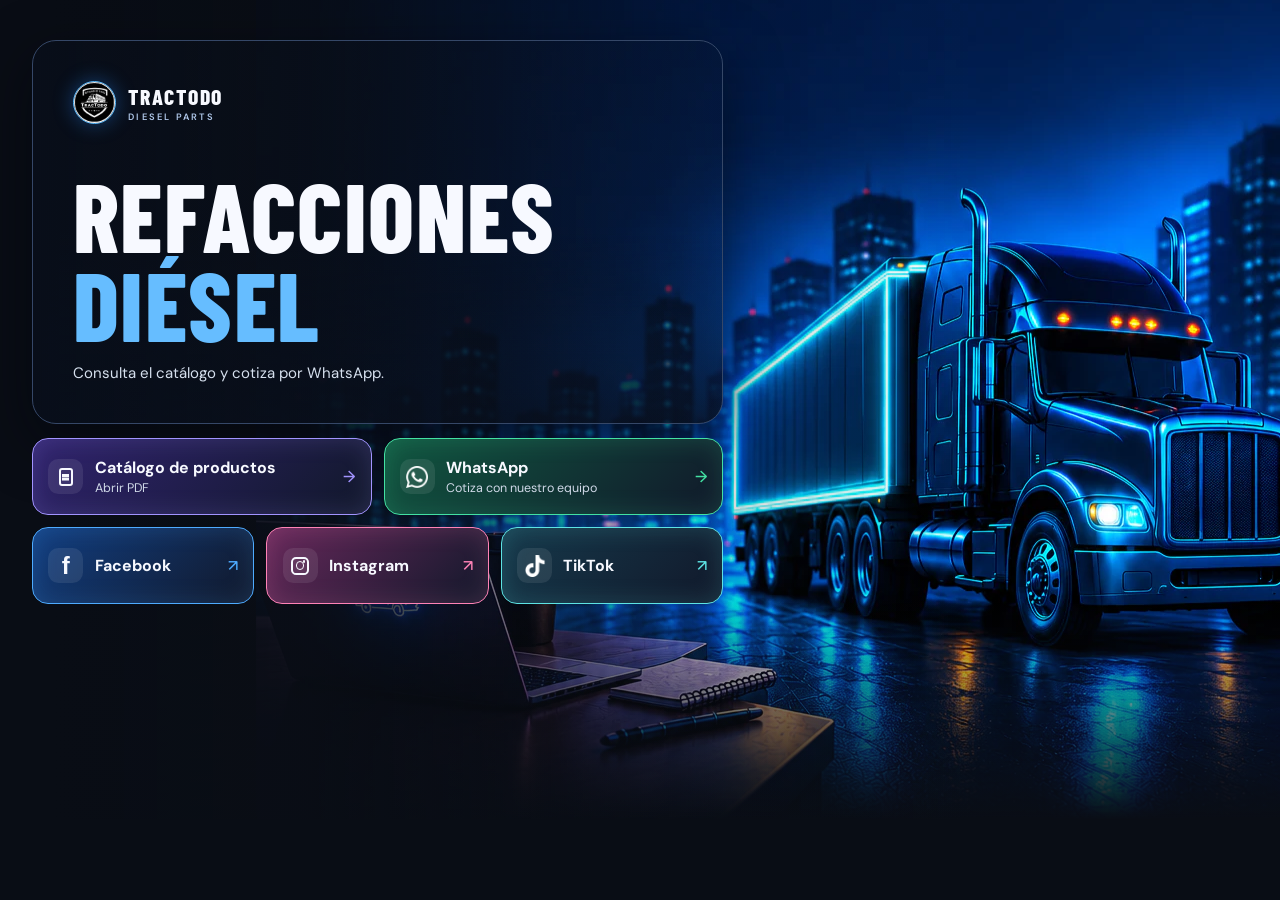
==== index.html @ 7b96fc30 "Usa la escena del cartel sin texto como fondo" ====
<!doctype html>
<html lang="es-MX">
<head>
  <meta charset="utf-8">
  <meta name="viewport" content="width=device-width, initial-scale=1">
  <meta name="theme-color" content="#0b101a">
  <meta name="description" content="Consulta el catálogo de Tractodo Diesel Parts y cotiza refacciones por WhatsApp.">
  <title>Tractodo Diesel Parts | Catálogo y contacto</title>
  <link rel="preload" href="fondo-tractodo.webp" as="image" type="image/webp">
  <link rel="stylesheet" href="styles.css">
</head>
<body class="home-page">
  <main>
    <header class="hero">
      <div class="brand"><img class="mark" src="tractodo-logo.webp" alt="" width="48" height="48"><span>TRACTODO <small>DIESEL PARTS</small></span></div>
      <div class="intro">
        <h1>Refacciones<br><em>diésel</em></h1>
        <p>Consulta el catálogo y cotiza por WhatsApp.</p>
      </div>
    </header>
    <nav class="actions" aria-label="Catálogo, contacto y redes">
      <a class="tile catalog" href="catalogo-tractodo.pdf" type="application/pdf">
        <span class="icon" aria-hidden="true"><i class="document"></i></span><span><strong>Catálogo de productos</strong><small>Abrir PDF</small></span><b aria-hidden="true">→</b>
      </a>
      <a class="tile whatsapp" href="whatsapp.html">
        <span class="icon"><img src="whatsapp.png" alt="" width="22" height="22"></span><span><strong>WhatsApp</strong><small>Cotiza con nuestro equipo</small></span><b aria-hidden="true">→</b>
      </a>
      <a class="tile facebook" href="https://www.facebook.com/profile.php?id=100070995052516" target="_blank" rel="noopener noreferrer">
        <span class="icon social-f" aria-hidden="true">f</span><span><strong>Facebook</strong></span><b aria-hidden="true">↗</b>
      </a>
      <a class="tile instagram" href="https://www.instagram.com/tractodo.diesel.parts/" target="_blank" rel="noopener noreferrer">
        <span class="icon" aria-hidden="true"><i class="camera"></i></span><span><strong>Instagram</strong></span><b aria-hidden="true">↗</b>
      </a>
      <a class="tile tiktok" href="https://www.tiktok.com/@tractodo4" target="_blank" rel="noopener noreferrer">
        <span class="icon"><img src="tiktok.png" alt="" width="22" height="22"></span><span><strong>TikTok</strong></span><b aria-hidden="true">↗</b>
      </a>
    </nav>
  </main>
</body>
</html>
---- styles.css ----
@import url('https://fonts.googleapis.com/css2?family=Barlow+Condensed:wght@600;700;800&family=DM+Sans:wght@400;500;600;700&display=swap');

:root { color-scheme: dark; font-family: 'DM Sans', system-ui, sans-serif; color: #f7f9ff; background: #090d15; }
* { box-sizing: border-box; }
html { scroll-behavior: smooth; }
body { margin: 0; background: radial-gradient(ellipse at 70% 0%, #192a4b, transparent 34rem), #090d15; min-height: 100vh; }
.home-page { position: relative; isolation: isolate; background: #090d15; }
.home-page::before {
  content: '';
  position: absolute;
  inset: 0 0 auto;
  z-index: -1;
  height: clamp(22.5rem, 82vw, 38rem);
  max-height: 100%;
  background: linear-gradient(180deg, #090d1538, transparent 24%, transparent 75%, #090d15),
    url('fondo-tractodo.webp') center bottom / 100% auto no-repeat;
}
main { width: min(100% - 2rem, 46rem); margin: auto; padding: clamp(1rem, 4vw, 2.5rem) 0 3rem; }
a { color: inherit; text-decoration: none; }
a:focus-visible { outline: 3px solid #fff; outline-offset: 4px; }
.hero {
  display: grid;
  align-content: space-between;
  min-height: 20rem;
  padding: clamp(1.4rem, 5vw, 2.5rem);
  border: 1px solid #354767;
  border-radius: 1.5rem;
  background: linear-gradient(90deg, #080e1ac7, #080e1a2e 77%),
    linear-gradient(0deg, #080e1ac7, transparent 50%);
  box-shadow: 0 18px 55px #03060c91;
}
.brand { display: flex; align-items: center; gap: .75rem; font-family: 'Barlow Condensed', Impact, sans-serif; font-weight: 800; letter-spacing: .08em; font-size: 1.35rem; }
.brand small { display: block; color: #b0c8ea; font: 600 .58rem 'DM Sans', sans-serif; letter-spacing: .24em; }
.mark { width: 2.7rem; height: 2.7rem; object-fit: cover; border: 1px solid #5bbdff; border-radius: 50%; background: #f7f9ff; box-shadow: 0 0 20px #258aff65; }
h1 { font: 800 clamp(1.75rem, 9.6vw, 6rem)/.92 'Barlow Condensed', Impact, sans-serif; text-transform: uppercase; margin: 1.8rem 0 .95rem; letter-spacing: .015em; overflow-wrap: anywhere; }
h1 em { color: #66bdff; font-style: normal; }
.intro p { color: #d6e0ee; margin: 0; font-size: .94rem; }
.actions { display: grid; grid-template-columns: minmax(0, 1fr); gap: .75rem; margin: .9rem 0 1.9rem; }
.tile { --accent: #a294ff; --fill: #30236d; display: flex; align-items: center; gap: .7rem; padding: .95rem; min-height: 4.8rem; border: 1px solid var(--accent); border-radius: 1rem; background: linear-gradient(135deg, var(--fill), #11182a); box-shadow: inset 0 0 24px color-mix(in srgb, var(--accent) 18%, transparent); transition: filter .18s, transform .18s; }
.tile:hover, .contacts a:hover { filter: brightness(1.2); transform: translateY(-2px); }
.whatsapp { --accent: #43e1a3; --fill: #115640; }
.facebook { --accent: #4eabff; --fill: #123e80; }
.instagram { --accent: #ff83b7; --fill: #66285a; }
.tiktok { --accent: #5de3e3; --fill: #16394b; }
.tile b, .contacts b { margin-left: auto; color: var(--accent, #67dda9); font-weight: 500; }
.tile strong { font-size: 1rem; }
small { display: block; font-size: .78rem; color: #d0d9e8; margin-top: .13rem; }
.icon { flex: 0 0 2.2rem; aspect-ratio: 1; display: grid; place-items: center; border-radius: .65rem; background: #ffffff16; font: 700 1.5rem system-ui; }
.icon img { display: block; width: 1.375rem; height: 1.375rem; }
.social-f { font-family: Arial, sans-serif; }
.document { width: .88rem; height: 1.1rem; border: 2px solid; border-radius: 3px; position: relative; }
.document::after { content: ''; position: absolute; inset: .28rem .11rem auto; height: .13rem; background: currentColor; box-shadow: 0 .22rem currentColor; }
.camera { width: 1.13rem; height: 1.13rem; border: 2px solid; border-radius: .32rem; display: grid; place-items: center; position: relative; }
.camera::before { content: ''; width: .39rem; height: .39rem; border: 1.5px solid; border-radius: 50%; }
.camera::after { content: ''; position: absolute; top: .12rem; right: .12rem; width: .13rem; height: .13rem; border-radius: 50%; background: currentColor; }
.contact-page { width: min(100% - 2rem, 33rem); }
.contact-heading { display: flex; align-items: center; gap: .75rem; margin: 1.5rem 0 1rem; }
.contact-heading h1 { margin: 0; font-size: clamp(2.15rem, 7vw, 3.5rem); line-height: 1; }
.contact-heading .icon { background: #18362e; }
.contacts { border: 1px solid #29374c; border-radius: 1rem; background: #101725; overflow: hidden; }
.contacts a { display: flex; align-items: center; gap: .8rem; padding: .85rem 1rem; transition: filter .18s, transform .18s; }
.contacts a + a { border-top: 1px solid #253146; }
.contacts a:focus-visible { outline-offset: -4px; }
.avatar { background: #18362e; color: #9cf2c9; flex: 0 0 2.25rem; aspect-ratio: 1; border-radius: 50%; display: grid; place-items: center; font-weight: 700; }
.pdf-page { width: min(100% - 2rem, 70rem); }
.pdf-top { display: grid; gap: .65rem; margin-bottom: 1rem; }
.pdf-top a, .back-link { display: grid; place-items: center; min-height: 44px; padding: .65rem .85rem; text-align: center; border: 1px solid #4c6286; border-radius: .65rem; background: #17233b; }
.back-link { width: max-content; }
.pdf-title { font-size: clamp(2rem, 7.5vw, 4.5rem); line-height: 1; }
@media (min-width: 32rem) {
  .pdf-top { grid-template-columns: repeat(3, minmax(0, 1fr)); }
}
@media (min-width: 38rem) {
  .actions { grid-template-columns: repeat(6, minmax(0, 1fr)); }
  .tile { grid-column: span 2; }
  .tile.catalog, .tile.whatsapp { grid-column: span 3; }
  .hero { min-height: 24rem; }
}
@media (min-width: 64rem) {
  .home-page main {
    width: min(54vw, 46rem);
    margin-left: max(2rem, calc((100vw - 88rem) / 2));
  }
  .home-page::before {
    height: clamp(43rem, 64vw, 54rem);
    background: linear-gradient(90deg, #090d15 4%, #090d15e8 24%, #090d1529 56%, transparent 76%),
      linear-gradient(0deg, #090d15, transparent 27%),
      url('fondo-tractodo.webp') right bottom / min(80vw, 82rem, 140vh) auto no-repeat;
  }
}
@media (max-width: 24rem) {
  .tile { padding: .75rem; }
}
@media (prefers-reduced-motion: reduce) { html { scroll-behavior: auto; } * { transition: none !important; } }
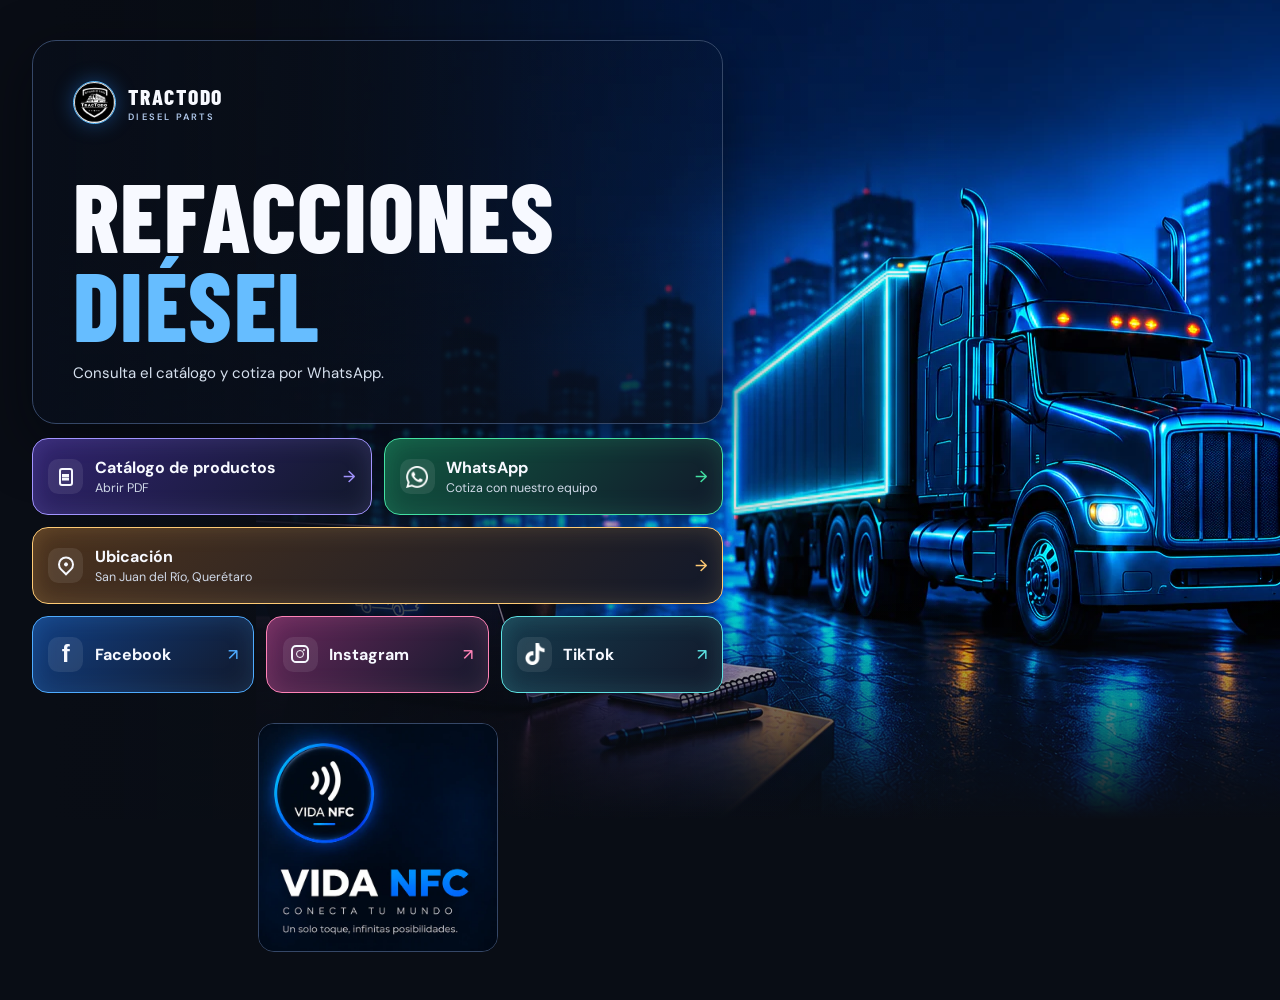
==== commit f1ebe2f1: "Añade mapa de ubicación y gráfica de Vida NFC" ====
--- a/index.html
+++ b/index.html
@@ -7,7 +7,8 @@
   <meta name="description" content="Consulta el catálogo de Tractodo Diesel Parts y cotiza refacciones por WhatsApp.">
   <title>Tractodo Diesel Parts | Catálogo y contacto</title>
   <link rel="preload" href="fondo-tractodo.webp" as="image" type="image/webp">
-  <link rel="stylesheet" href="styles.css">
+  <link rel="stylesheet" href="styles.css?v=3">
+  <script src="botones.js" defer></script>
 </head>
 <body class="home-page">
   <main>
@@ -18,12 +19,15 @@
         <p>Consulta el catálogo y cotiza por WhatsApp.</p>
       </div>
     </header>
-    <nav class="actions" aria-label="Catálogo, contacto y redes">
+    <nav class="actions" aria-label="Catálogo, contacto, ubicación y redes">
       <a class="tile catalog" href="catalogo-tractodo.pdf" type="application/pdf">
         <span class="icon" aria-hidden="true"><i class="document"></i></span><span><strong>Catálogo de productos</strong><small>Abrir PDF</small></span><b aria-hidden="true">→</b>
       </a>
       <a class="tile whatsapp" href="whatsapp.html">
         <span class="icon"><img src="whatsapp.png" alt="" width="22" height="22"></span><span><strong>WhatsApp</strong><small>Cotiza con nuestro equipo</small></span><b aria-hidden="true">→</b>
+      </a>
+      <a class="tile location" href="ubicacion.html">
+        <span class="icon" aria-hidden="true"><i class="pin"></i></span><span><strong>Ubicación</strong><small>San Juan del Río, Querétaro</small></span><b aria-hidden="true">→</b>
       </a>
       <a class="tile facebook" href="https://www.facebook.com/profile.php?id=100070995052516" target="_blank" rel="noopener noreferrer">
         <span class="icon social-f" aria-hidden="true">f</span><span><strong>Facebook</strong></span><b aria-hidden="true">↗</b>
@@ -35,6 +39,9 @@
         <span class="icon"><img src="tiktok.png" alt="" width="22" height="22"></span><span><strong>TikTok</strong></span><b aria-hidden="true">↗</b>
       </a>
     </nav>
+    <footer class="nfc-credit">
+      <img src="vida-nfc.webp" alt="Vida NFC. Conecta tu mundo. Un solo toque, infinitas posibilidades." width="600" height="573" loading="lazy">
+    </footer>
   </main>
 </body>
 </html>
--- a/styles.css
+++ b/styles.css
@@ -36,9 +36,11 @@
 h1 em { color: #66bdff; font-style: normal; }
 .intro p { color: #d6e0ee; margin: 0; font-size: .94rem; }
 .actions { display: grid; grid-template-columns: minmax(0, 1fr); gap: .75rem; margin: .9rem 0 1.9rem; }
-.tile { --accent: #a294ff; --fill: #30236d; display: flex; align-items: center; gap: .7rem; padding: .95rem; min-height: 4.8rem; border: 1px solid var(--accent); border-radius: 1rem; background: linear-gradient(135deg, var(--fill), #11182a); box-shadow: inset 0 0 24px color-mix(in srgb, var(--accent) 18%, transparent); transition: filter .18s, transform .18s; }
-.tile:hover, .contacts a:hover { filter: brightness(1.2); transform: translateY(-2px); }
+.nfc-credit { display: grid; justify-items: center; }
+.nfc-credit img { display: block; width: min(100%, 15rem); height: auto; border: 1px solid #354767; border-radius: 1rem; }
+.tile { --accent: #a294ff; --fill: #30236d; display: flex; align-items: center; gap: .7rem; padding: .95rem; min-height: 4.8rem; border: 1px solid var(--accent); border-radius: 1rem; background: linear-gradient(135deg, var(--fill), #11182a); box-shadow: inset 0 0 24px color-mix(in srgb, var(--accent) 18%, transparent); }
 .whatsapp { --accent: #43e1a3; --fill: #115640; }
+.location { --accent: #ffcb75; --fill: #4b321d; }
 .facebook { --accent: #4eabff; --fill: #123e80; }
 .instagram { --accent: #ff83b7; --fill: #66285a; }
 .tiktok { --accent: #5de3e3; --fill: #16394b; }
@@ -53,12 +55,14 @@
 .camera { width: 1.13rem; height: 1.13rem; border: 2px solid; border-radius: .32rem; display: grid; place-items: center; position: relative; }
 .camera::before { content: ''; width: .39rem; height: .39rem; border: 1.5px solid; border-radius: 50%; }
 .camera::after { content: ''; position: absolute; top: .12rem; right: .12rem; width: .13rem; height: .13rem; border-radius: 50%; background: currentColor; }
+.pin { width: 1rem; aspect-ratio: 1; display: grid; place-items: center; border: 2px solid; border-radius: 50% 50% 50% 0; transform: translateY(-.1rem) rotate(-45deg); }
+.pin::after { content: ''; width: .25rem; aspect-ratio: 1; border-radius: 50%; background: currentColor; }
 .contact-page { width: min(100% - 2rem, 33rem); }
 .contact-heading { display: flex; align-items: center; gap: .75rem; margin: 1.5rem 0 1rem; }
 .contact-heading h1 { margin: 0; font-size: clamp(2.15rem, 7vw, 3.5rem); line-height: 1; }
 .contact-heading .icon { background: #18362e; }
 .contacts { border: 1px solid #29374c; border-radius: 1rem; background: #101725; overflow: hidden; }
-.contacts a { display: flex; align-items: center; gap: .8rem; padding: .85rem 1rem; transition: filter .18s, transform .18s; }
+.contacts a { display: flex; align-items: center; gap: .8rem; padding: .85rem 1rem; background: #101725; }
 .contacts a + a { border-top: 1px solid #253146; }
 .contacts a:focus-visible { outline-offset: -4px; }
 .avatar { background: #18362e; color: #9cf2c9; flex: 0 0 2.25rem; aspect-ratio: 1; border-radius: 50%; display: grid; place-items: center; font-weight: 700; }
@@ -66,7 +70,10 @@
 .pdf-top { display: grid; gap: .65rem; margin-bottom: 1rem; }
 .pdf-top a, .back-link { display: grid; place-items: center; min-height: 44px; padding: .65rem .85rem; text-align: center; border: 1px solid #4c6286; border-radius: .65rem; background: #17233b; }
 .back-link { width: max-content; }
-.pdf-title { font-size: clamp(2rem, 7.5vw, 4.5rem); line-height: 1; }
+.pdf-title, .location-title { font-size: clamp(2rem, 7.5vw, 4.5rem); line-height: 1; }
+.location-address { margin: 0 0 1rem; color: #d6e0ee; font-style: normal; line-height: 1.5; }
+.map-directions { margin-bottom: 1rem; }
+.location-map { display: block; width: 100%; height: clamp(20rem, 58vh, 32rem); border: 1px solid #354767; border-radius: 1rem; background: #17233b; }
 @media (min-width: 32rem) {
   .pdf-top { grid-template-columns: repeat(3, minmax(0, 1fr)); }
 }
@@ -74,6 +81,7 @@
   .actions { grid-template-columns: repeat(6, minmax(0, 1fr)); }
   .tile { grid-column: span 2; }
   .tile.catalog, .tile.whatsapp { grid-column: span 3; }
+  .actions .location { grid-column: 1 / -1; }
   .hero { min-height: 24rem; }
 }
 @media (min-width: 64rem) {
@@ -91,4 +99,41 @@
 @media (max-width: 24rem) {
   .tile { padding: .75rem; }
 }
-@media (prefers-reduced-motion: reduce) { html { scroll-behavior: auto; } * { transition: none !important; } }
+
+:is(.tile, .contacts a, .pdf-top a, .back-link):focus-visible {
+  filter: brightness(1.14);
+}
+@media (hover: hover) and (pointer: fine) {
+  :is(.tile, .contacts a, .pdf-top a, .back-link):hover {
+    filter: brightness(1.16);
+  }
+  .tile:hover {
+    box-shadow: inset 0 0 24px color-mix(in srgb, var(--accent) 27%, transparent),
+      0 .4rem 1rem color-mix(in srgb, var(--accent) 24%, transparent);
+  }
+  .tile:hover .icon, .contacts a:hover .avatar { --button-detail-transform: translateY(-2px); }
+  :is(.tile, .contacts a):hover b { --button-detail-transform: translateX(3px); }
+}
+:is(.tile, .contacts a, .pdf-top a, .back-link):is(:active, .is-pressed) {
+  filter: brightness(1.23);
+  box-shadow: inset 0 0 0 2px #ffffff6b;
+}
+:is(.tile, .contacts a):is(:active, .is-pressed) :is(.icon, .avatar, b) {
+  --button-detail-transform: scale(.9);
+}
+@media (prefers-reduced-motion: no-preference) {
+  :is(.tile, .contacts a, .pdf-top a, .back-link) {
+    transition: filter .18s ease-out, box-shadow .2s ease-out;
+  }
+  :is(.tile, .contacts a, .pdf-top a, .back-link):is(:active, .is-pressed),
+  :is(.tile, .contacts a):is(:active, .is-pressed) :is(.icon, .avatar, b) {
+    transition-duration: 90ms;
+  }
+  :is(.tile, .contacts a) :is(.icon, .avatar, b) {
+    transform: var(--button-detail-transform, none);
+    transition: transform .2s ease-out;
+  }
+}
+@media (prefers-reduced-motion: reduce) {
+  html { scroll-behavior: auto; }
+}
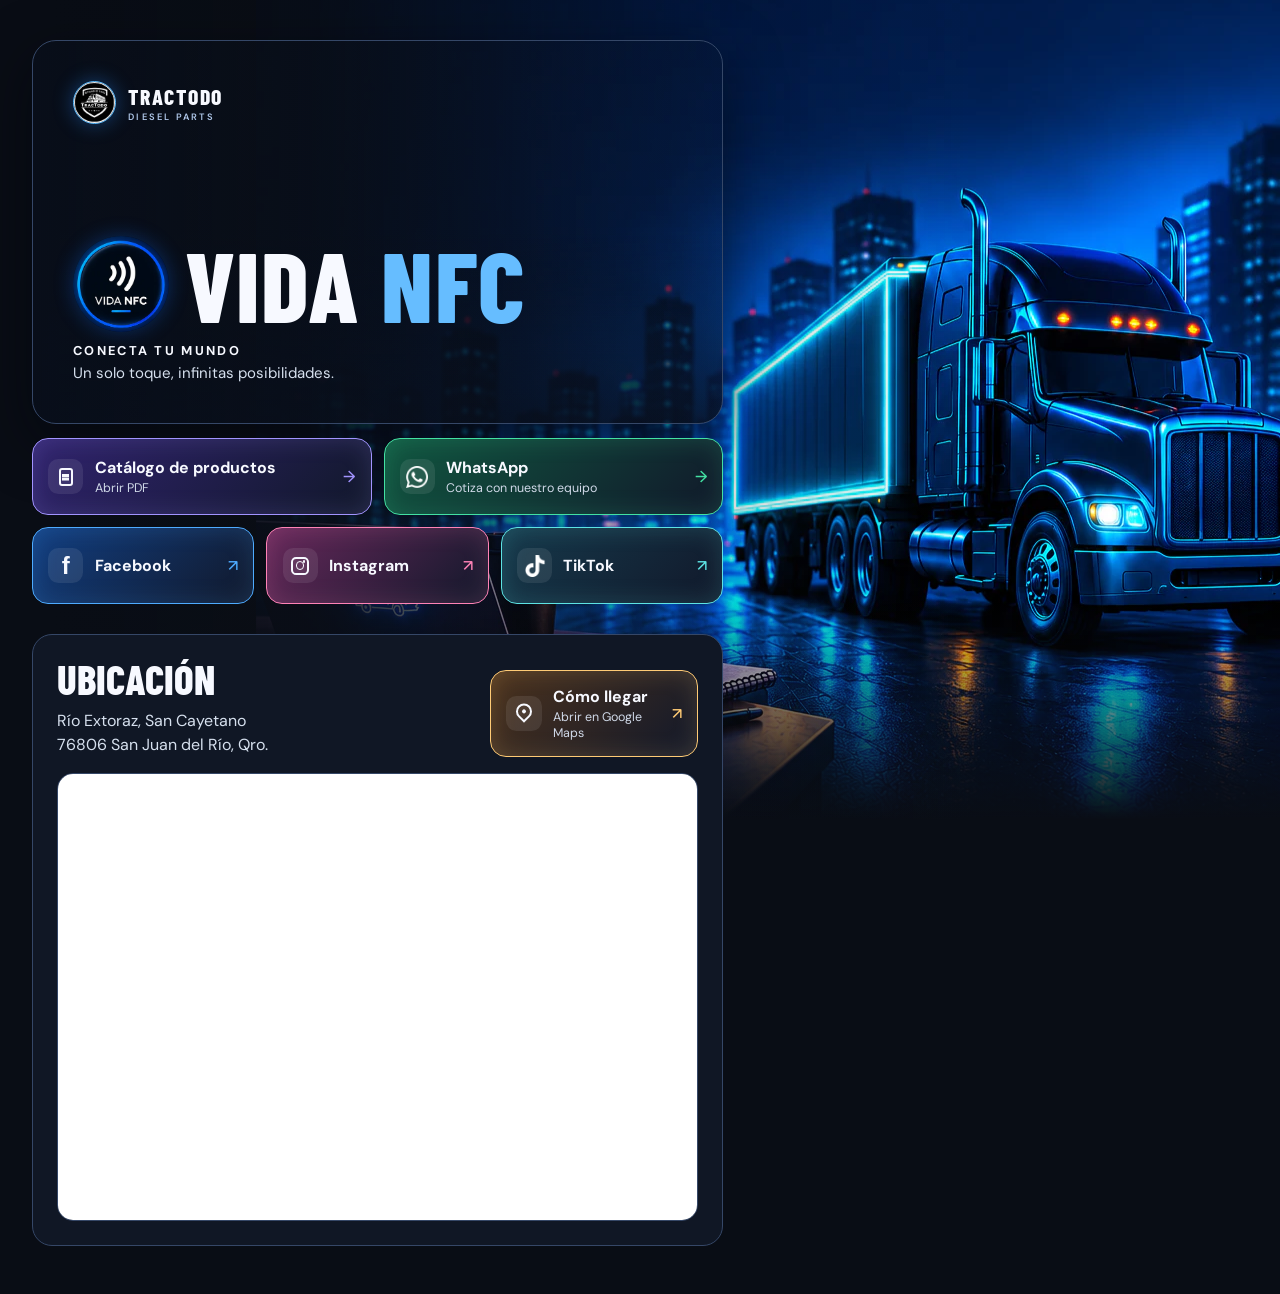
==== commit fa3858ab: "Destaca Vida NFC y mueve el mapa a la portada" ====
--- a/index.html
+++ b/index.html
@@ -4,10 +4,10 @@
   <meta charset="utf-8">
   <meta name="viewport" content="width=device-width, initial-scale=1">
   <meta name="theme-color" content="#0b101a">
-  <meta name="description" content="Consulta el catálogo de Tractodo Diesel Parts y cotiza refacciones por WhatsApp.">
-  <title>Tractodo Diesel Parts | Catálogo y contacto</title>
+  <meta name="description" content="Vida NFC reúne el catálogo, los contactos y la ubicación de Tractodo Diesel Parts.">
+  <title>Vida NFC | Tractodo Diesel Parts</title>
   <link rel="preload" href="fondo-tractodo.webp" as="image" type="image/webp">
-  <link rel="stylesheet" href="styles.css?v=3">
+  <link rel="stylesheet" href="styles.css?v=4">
   <script src="botones.js" defer></script>
 </head>
 <body class="home-page">
@@ -15,19 +15,20 @@
     <header class="hero">
       <div class="brand"><img class="mark" src="tractodo-logo.webp" alt="" width="48" height="48"><span>TRACTODO <small>DIESEL PARTS</small></span></div>
       <div class="intro">
-        <h1>Refacciones<br><em>diésel</em></h1>
-        <p>Consulta el catálogo y cotiza por WhatsApp.</p>
+        <div class="project-lockup">
+          <span class="project-emblem"><img src="vida-nfc.webp" alt="" width="600" height="573"></span>
+          <h1>Vida <em>NFC</em></h1>
+        </div>
+        <p class="project-tagline">Conecta tu mundo</p>
+        <p>Un solo toque, infinitas posibilidades.</p>
       </div>
     </header>
-    <nav class="actions" aria-label="Catálogo, contacto, ubicación y redes">
+    <nav class="actions" aria-label="Catálogo, contacto y redes">
       <a class="tile catalog" href="catalogo-tractodo.pdf" type="application/pdf">
         <span class="icon" aria-hidden="true"><i class="document"></i></span><span><strong>Catálogo de productos</strong><small>Abrir PDF</small></span><b aria-hidden="true">→</b>
       </a>
       <a class="tile whatsapp" href="whatsapp.html">
         <span class="icon"><img src="whatsapp.png" alt="" width="22" height="22"></span><span><strong>WhatsApp</strong><small>Cotiza con nuestro equipo</small></span><b aria-hidden="true">→</b>
-      </a>
-      <a class="tile location" href="ubicacion.html">
-        <span class="icon" aria-hidden="true"><i class="pin"></i></span><span><strong>Ubicación</strong><small>San Juan del Río, Querétaro</small></span><b aria-hidden="true">→</b>
       </a>
       <a class="tile facebook" href="https://www.facebook.com/profile.php?id=100070995052516" target="_blank" rel="noopener noreferrer">
         <span class="icon social-f" aria-hidden="true">f</span><span><strong>Facebook</strong></span><b aria-hidden="true">↗</b>
@@ -39,9 +40,21 @@
         <span class="icon"><img src="tiktok.png" alt="" width="22" height="22"></span><span><strong>TikTok</strong></span><b aria-hidden="true">↗</b>
       </a>
     </nav>
-    <footer class="nfc-credit">
-      <img src="vida-nfc.webp" alt="Vida NFC. Conecta tu mundo. Un solo toque, infinitas posibilidades." width="600" height="573" loading="lazy">
-    </footer>
+    <section id="ubicacion" class="location-section" aria-labelledby="location-title">
+      <header class="location-details">
+        <div>
+          <h2 class="location-title" id="location-title">Ubicación</h2>
+          <address class="location-address">
+            Río Extoraz, San Cayetano<br>
+            76806 San Juan del Río, Qro.
+          </address>
+        </div>
+        <a class="tile location map-directions" href="https://www.google.com/maps/dir/?api=1&amp;destination=20.3868559%2C-99.9814262&amp;destination_place_id=ChIJ01TDkZ0M04URt5hjlOpO-P0" target="_blank" rel="noopener noreferrer">
+          <span class="icon" aria-hidden="true"><i class="pin"></i></span><span><strong>Cómo llegar</strong><small>Abrir en Google Maps</small></span><b aria-hidden="true">↗</b>
+        </a>
+      </header>
+      <iframe class="location-map" title="Mapa de Refacciones Diesel Tractodo en San Juan del Río" src="https://www.google.com/maps/embed?origin=mfe&amp;pb=!1m3!3m2!1m1!4s18300463855238879415!3m1!1ses!5m1!1ses" loading="lazy" referrerpolicy="no-referrer" allowfullscreen></iframe>
+    </section>
   </main>
 </body>
 </html>
--- a/styles.css
+++ b/styles.css
@@ -35,9 +35,12 @@
 h1 { font: 800 clamp(1.75rem, 9.6vw, 6rem)/.92 'Barlow Condensed', Impact, sans-serif; text-transform: uppercase; margin: 1.8rem 0 .95rem; letter-spacing: .015em; overflow-wrap: anywhere; }
 h1 em { color: #66bdff; font-style: normal; }
 .intro p { color: #d6e0ee; margin: 0; font-size: .94rem; }
+.project-lockup { display: flex; align-items: center; gap: clamp(.6rem, 2.5vw, 1rem); margin-bottom: .65rem; }
+.project-lockup h1 { margin: 0; font-size: clamp(2.5rem, 11vw, 6.2rem); }
+.project-emblem { position: relative; flex: 0 0 clamp(3.5rem, 12vw, 6rem); aspect-ratio: 1; overflow: hidden; border-radius: 50%; box-shadow: 0 0 1.25rem #1066eb55; }
+.project-emblem img { position: absolute; width: 216%; height: auto; top: -12.6%; left: -9%; }
+.intro .project-tagline { margin-bottom: .25rem; color: #f7f9ff; font-size: .8rem; font-weight: 700; letter-spacing: .18em; text-transform: uppercase; }
 .actions { display: grid; grid-template-columns: minmax(0, 1fr); gap: .75rem; margin: .9rem 0 1.9rem; }
-.nfc-credit { display: grid; justify-items: center; }
-.nfc-credit img { display: block; width: min(100%, 15rem); height: auto; border: 1px solid #354767; border-radius: 1rem; }
 .tile { --accent: #a294ff; --fill: #30236d; display: flex; align-items: center; gap: .7rem; padding: .95rem; min-height: 4.8rem; border: 1px solid var(--accent); border-radius: 1rem; background: linear-gradient(135deg, var(--fill), #11182a); box-shadow: inset 0 0 24px color-mix(in srgb, var(--accent) 18%, transparent); }
 .whatsapp { --accent: #43e1a3; --fill: #115640; }
 .location { --accent: #ffcb75; --fill: #4b321d; }
@@ -70,19 +73,23 @@
 .pdf-top { display: grid; gap: .65rem; margin-bottom: 1rem; }
 .pdf-top a, .back-link { display: grid; place-items: center; min-height: 44px; padding: .65rem .85rem; text-align: center; border: 1px solid #4c6286; border-radius: .65rem; background: #17233b; }
 .back-link { width: max-content; }
-.pdf-title, .location-title { font-size: clamp(2rem, 7.5vw, 4.5rem); line-height: 1; }
-.location-address { margin: 0 0 1rem; color: #d6e0ee; font-style: normal; line-height: 1.5; }
-.map-directions { margin-bottom: 1rem; }
-.location-map { display: block; width: 100%; height: clamp(20rem, 58vh, 32rem); border: 1px solid #354767; border-radius: 1rem; background: #17233b; }
+.pdf-title { font-size: clamp(2rem, 7.5vw, 4.5rem); line-height: 1; }
+.location-section { padding: clamp(1rem, 4vw, 1.5rem); scroll-margin-top: 1rem; border: 1px solid #354767; border-radius: 1.25rem; background: #101725; }
+.location-details { display: grid; gap: 1rem; margin-bottom: 1rem; }
+.location-title { margin: 0 0 .55rem; font: 800 clamp(1.8rem, 6vw, 2.55rem)/1 'Barlow Condensed', Impact, sans-serif; text-transform: uppercase; }
+.location-address { color: #d6e0ee; font-style: normal; line-height: 1.5; }
+.map-directions { min-height: 3.65rem; }
+.location-map { display: block; width: 100%; height: clamp(18rem, 50vh, 28rem); border: 1px solid #354767; border-radius: 1rem; background: #17233b; }
 @media (min-width: 32rem) {
   .pdf-top { grid-template-columns: repeat(3, minmax(0, 1fr)); }
 }
 @media (min-width: 38rem) {
   .actions { grid-template-columns: repeat(6, minmax(0, 1fr)); }
-  .tile { grid-column: span 2; }
-  .tile.catalog, .tile.whatsapp { grid-column: span 3; }
-  .actions .location { grid-column: 1 / -1; }
+  .actions .tile { grid-column: span 2; }
+  .actions :is(.catalog, .whatsapp) { grid-column: span 3; }
   .hero { min-height: 24rem; }
+  .location-details { grid-template-columns: minmax(0, 1fr) auto; align-items: end; }
+  .map-directions { min-width: 13rem; }
 }
 @media (min-width: 64rem) {
   .home-page main {
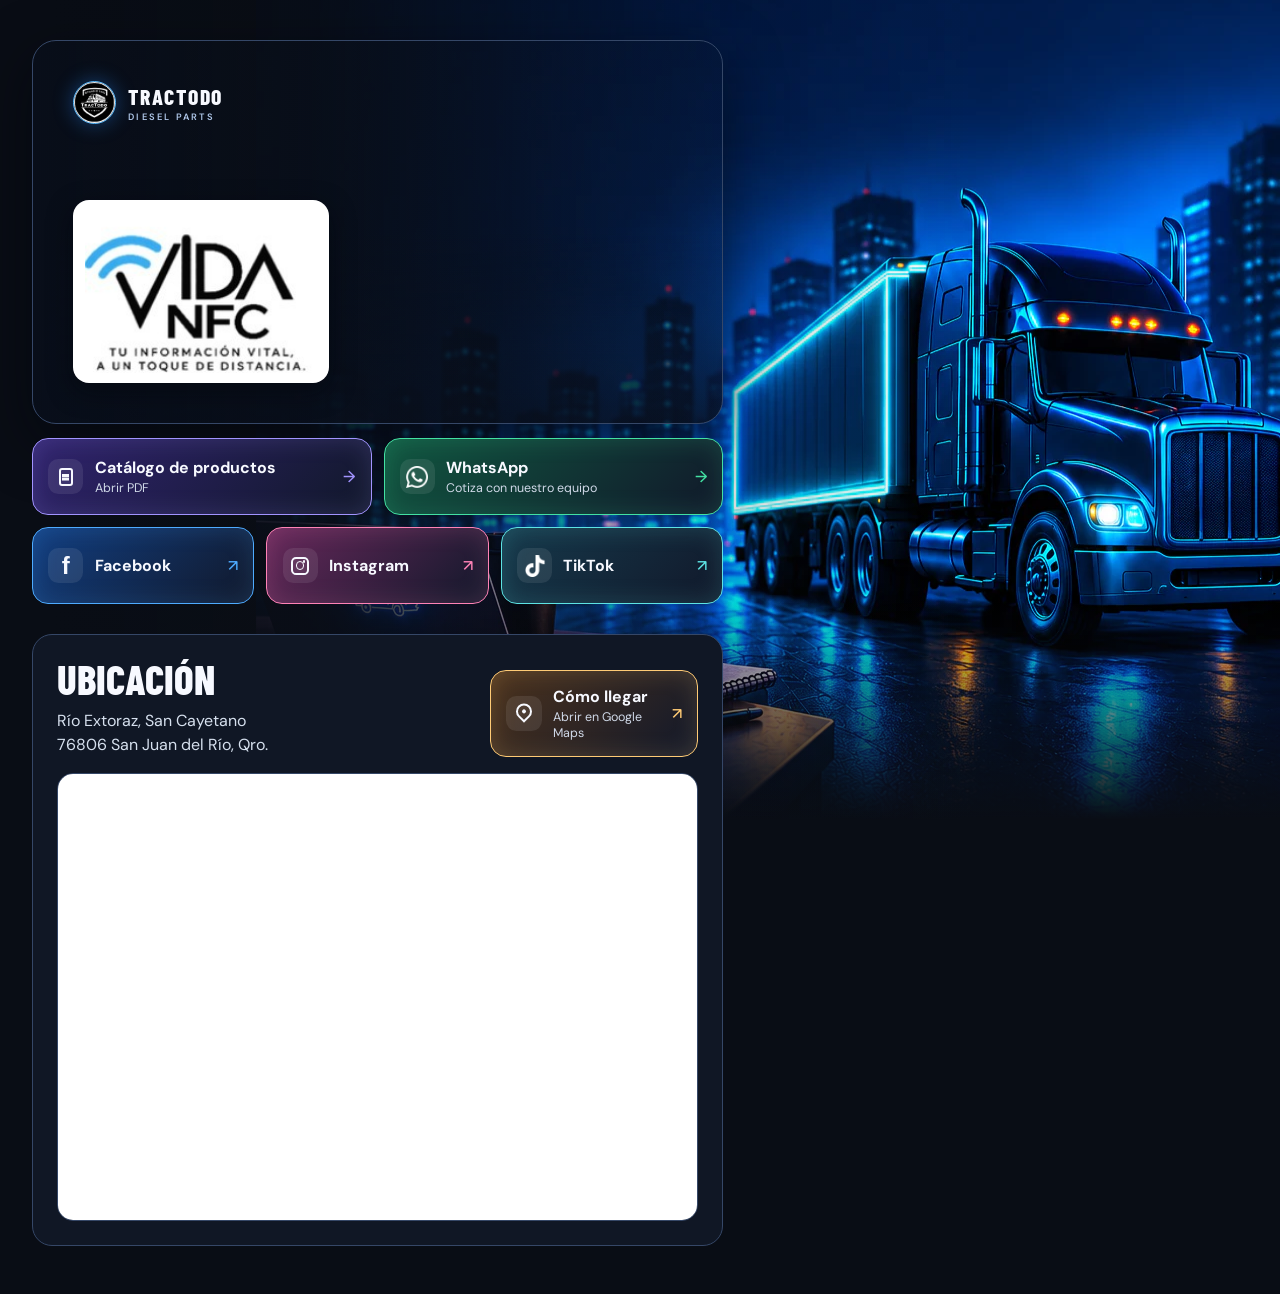
==== commit 4d43b56b: "Sustituye el logotipo de Vida NFC en la portada" ====
--- a/index.html
+++ b/index.html
@@ -7,21 +7,16 @@
   <meta name="description" content="Vida NFC reúne el catálogo, los contactos y la ubicación de Tractodo Diesel Parts.">
   <title>Vida NFC | Tractodo Diesel Parts</title>
   <link rel="preload" href="fondo-tractodo.webp" as="image" type="image/webp">
-  <link rel="stylesheet" href="styles.css?v=4">
+  <link rel="stylesheet" href="styles.css?v=5">
   <script src="botones.js" defer></script>
 </head>
 <body class="home-page">
   <main>
     <header class="hero">
       <div class="brand"><img class="mark" src="tractodo-logo.webp" alt="" width="48" height="48"><span>TRACTODO <small>DIESEL PARTS</small></span></div>
-      <div class="intro">
-        <div class="project-lockup">
-          <span class="project-emblem"><img src="vida-nfc.webp" alt="" width="600" height="573"></span>
-          <h1>Vida <em>NFC</em></h1>
-        </div>
-        <p class="project-tagline">Conecta tu mundo</p>
-        <p>Un solo toque, infinitas posibilidades.</p>
-      </div>
+      <h1 class="project-title">
+        <img class="project-logo" src="vida-nfc.png" alt="Vida NFC. Tu información vital, a un toque de distancia." width="229" height="160">
+      </h1>
     </header>
     <nav class="actions" aria-label="Catálogo, contacto y redes">
       <a class="tile catalog" href="catalogo-tractodo.pdf" type="application/pdf">
--- a/styles.css
+++ b/styles.css
@@ -33,13 +33,16 @@
 .brand small { display: block; color: #b0c8ea; font: 600 .58rem 'DM Sans', sans-serif; letter-spacing: .24em; }
 .mark { width: 2.7rem; height: 2.7rem; object-fit: cover; border: 1px solid #5bbdff; border-radius: 50%; background: #f7f9ff; box-shadow: 0 0 20px #258aff65; }
 h1 { font: 800 clamp(1.75rem, 9.6vw, 6rem)/.92 'Barlow Condensed', Impact, sans-serif; text-transform: uppercase; margin: 1.8rem 0 .95rem; letter-spacing: .015em; overflow-wrap: anywhere; }
-h1 em { color: #66bdff; font-style: normal; }
-.intro p { color: #d6e0ee; margin: 0; font-size: .94rem; }
-.project-lockup { display: flex; align-items: center; gap: clamp(.6rem, 2.5vw, 1rem); margin-bottom: .65rem; }
-.project-lockup h1 { margin: 0; font-size: clamp(2.5rem, 11vw, 6.2rem); }
-.project-emblem { position: relative; flex: 0 0 clamp(3.5rem, 12vw, 6rem); aspect-ratio: 1; overflow: hidden; border-radius: 50%; box-shadow: 0 0 1.25rem #1066eb55; }
-.project-emblem img { position: absolute; width: 216%; height: auto; top: -12.6%; left: -9%; }
-.intro .project-tagline { margin-bottom: .25rem; color: #f7f9ff; font-size: .8rem; font-weight: 700; letter-spacing: .18em; text-transform: uppercase; }
+.project-title {
+  width: min(100%, clamp(12rem, 55vw, 16rem));
+  margin: 0;
+  padding: .65rem .75rem;
+  border-radius: 1rem;
+  background: #fff;
+  box-shadow: 0 .5rem 1.5rem #03060c88;
+  color: #090d15;
+}
+.project-logo { display: block; width: 100%; height: auto; }
 .actions { display: grid; grid-template-columns: minmax(0, 1fr); gap: .75rem; margin: .9rem 0 1.9rem; }
 .tile { --accent: #a294ff; --fill: #30236d; display: flex; align-items: center; gap: .7rem; padding: .95rem; min-height: 4.8rem; border: 1px solid var(--accent); border-radius: 1rem; background: linear-gradient(135deg, var(--fill), #11182a); box-shadow: inset 0 0 24px color-mix(in srgb, var(--accent) 18%, transparent); }
 .whatsapp { --accent: #43e1a3; --fill: #115640; }
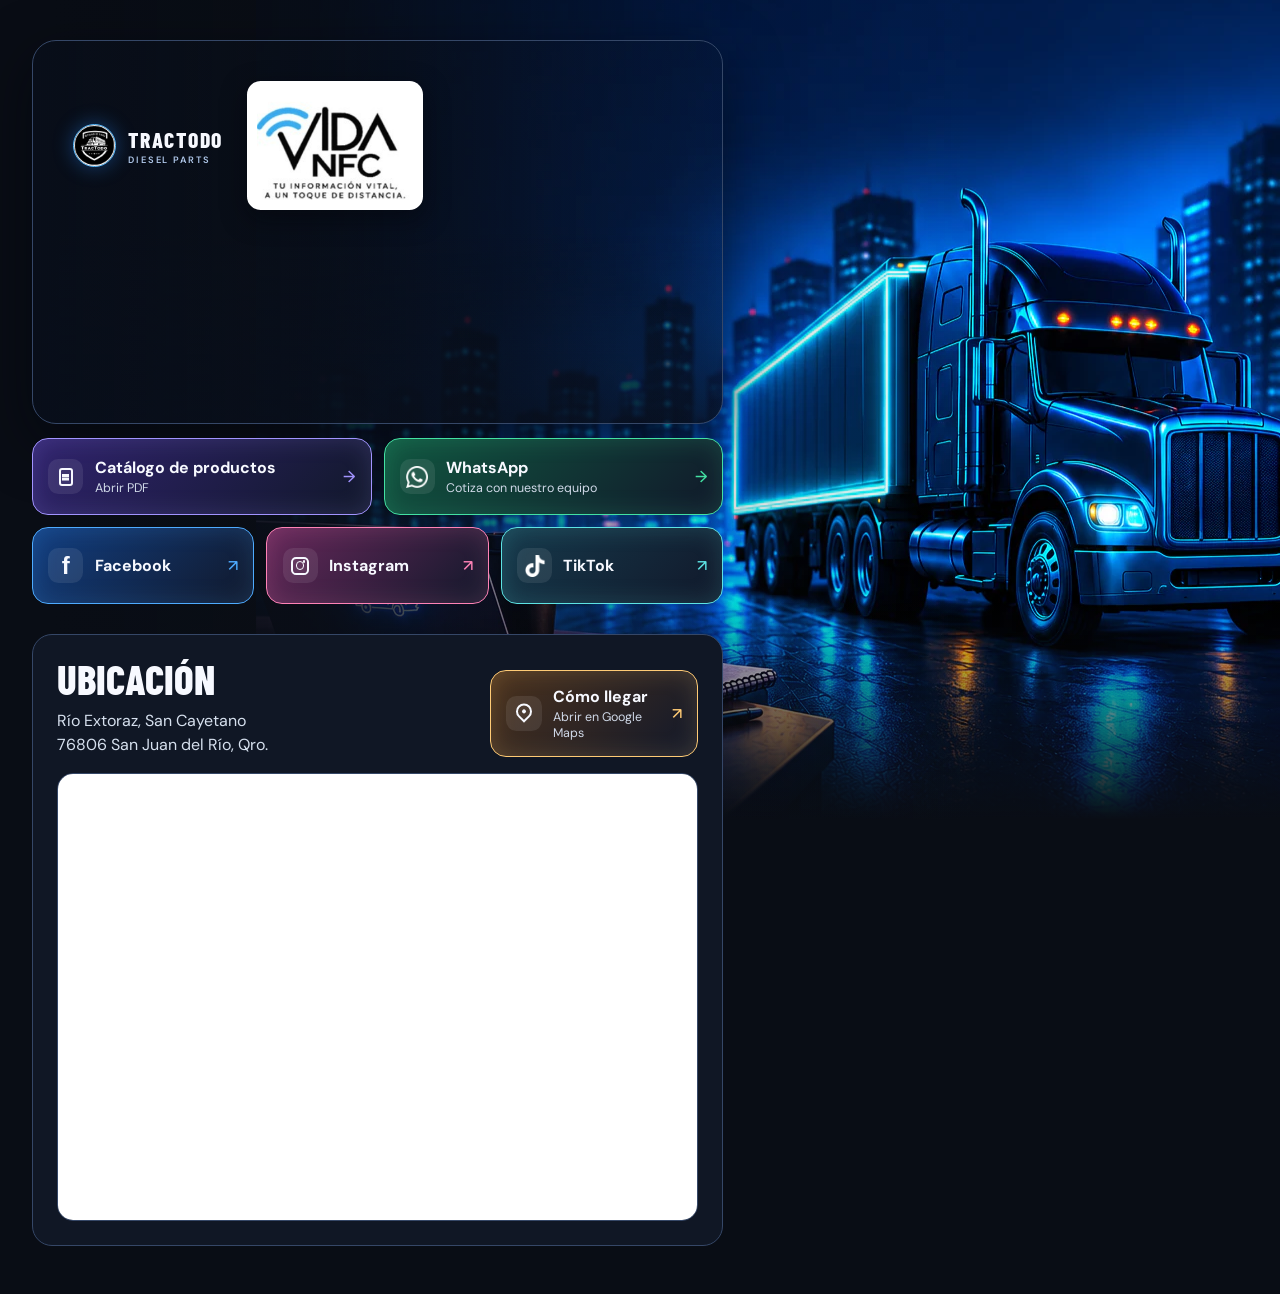
==== commit 3d6168c7: "Coloca Vida NFC al lado de Tractodo" ====
--- a/index.html
+++ b/index.html
@@ -7,16 +7,18 @@
   <meta name="description" content="Vida NFC reúne el catálogo, los contactos y la ubicación de Tractodo Diesel Parts.">
   <title>Vida NFC | Tractodo Diesel Parts</title>
   <link rel="preload" href="fondo-tractodo.webp" as="image" type="image/webp">
-  <link rel="stylesheet" href="styles.css?v=5">
+  <link rel="stylesheet" href="styles.css?v=6">
   <script src="botones.js" defer></script>
 </head>
 <body class="home-page">
   <main>
     <header class="hero">
-      <div class="brand"><img class="mark" src="tractodo-logo.webp" alt="" width="48" height="48"><span>TRACTODO <small>DIESEL PARTS</small></span></div>
-      <h1 class="project-title">
-        <img class="project-logo" src="vida-nfc.png" alt="Vida NFC. Tu información vital, a un toque de distancia." width="229" height="160">
-      </h1>
+      <div class="hero-brands">
+        <div class="brand"><img class="mark" src="tractodo-logo.webp" alt="" width="48" height="48"><span>TRACTODO <small>DIESEL PARTS</small></span></div>
+        <h1 class="project-title">
+          <img class="project-logo" src="vida-nfc.png" alt="Vida NFC. Tu información vital, a un toque de distancia." width="229" height="160">
+        </h1>
+      </div>
     </header>
     <nav class="actions" aria-label="Catálogo, contacto y redes">
       <a class="tile catalog" href="catalogo-tractodo.pdf" type="application/pdf">
--- a/styles.css
+++ b/styles.css
@@ -19,8 +19,6 @@
 a { color: inherit; text-decoration: none; }
 a:focus-visible { outline: 3px solid #fff; outline-offset: 4px; }
 .hero {
-  display: grid;
-  align-content: space-between;
   min-height: 20rem;
   padding: clamp(1.4rem, 5vw, 2.5rem);
   border: 1px solid #354767;
@@ -29,15 +27,15 @@
     linear-gradient(0deg, #080e1ac7, transparent 50%);
   box-shadow: 0 18px 55px #03060c91;
 }
-.brand { display: flex; align-items: center; gap: .75rem; font-family: 'Barlow Condensed', Impact, sans-serif; font-weight: 800; letter-spacing: .08em; font-size: 1.35rem; }
-.brand small { display: block; color: #b0c8ea; font: 600 .58rem 'DM Sans', sans-serif; letter-spacing: .24em; }
-.mark { width: 2.7rem; height: 2.7rem; object-fit: cover; border: 1px solid #5bbdff; border-radius: 50%; background: #f7f9ff; box-shadow: 0 0 20px #258aff65; }
+.hero-brands { display: grid; grid-template-columns: max-content minmax(0, 11rem); align-items: center; gap: clamp(.6rem, 3vw, 1.5rem); }
+.brand { display: flex; align-items: center; gap: clamp(.4rem, 2vw, .75rem); font-family: 'Barlow Condensed', Impact, sans-serif; font-weight: 800; letter-spacing: .08em; font-size: clamp(1rem, 4vw, 1.35rem); }
+.brand small { display: block; color: #b0c8ea; font: 600 clamp(.45rem, 1.5vw, .58rem) 'DM Sans', sans-serif; letter-spacing: .2em; }
+.mark { width: clamp(1.75rem, 8vw, 2.7rem); height: auto; aspect-ratio: 1; object-fit: cover; border: 1px solid #5bbdff; border-radius: 50%; background: #f7f9ff; box-shadow: 0 0 20px #258aff65; }
 h1 { font: 800 clamp(1.75rem, 9.6vw, 6rem)/.92 'Barlow Condensed', Impact, sans-serif; text-transform: uppercase; margin: 1.8rem 0 .95rem; letter-spacing: .015em; overflow-wrap: anywhere; }
 .project-title {
-  width: min(100%, clamp(12rem, 55vw, 16rem));
   margin: 0;
-  padding: .65rem .75rem;
-  border-radius: 1rem;
+  padding: clamp(.35rem, 1.5vw, .65rem);
+  border-radius: .85rem;
   background: #fff;
   box-shadow: 0 .5rem 1.5rem #03060c88;
   color: #090d15;
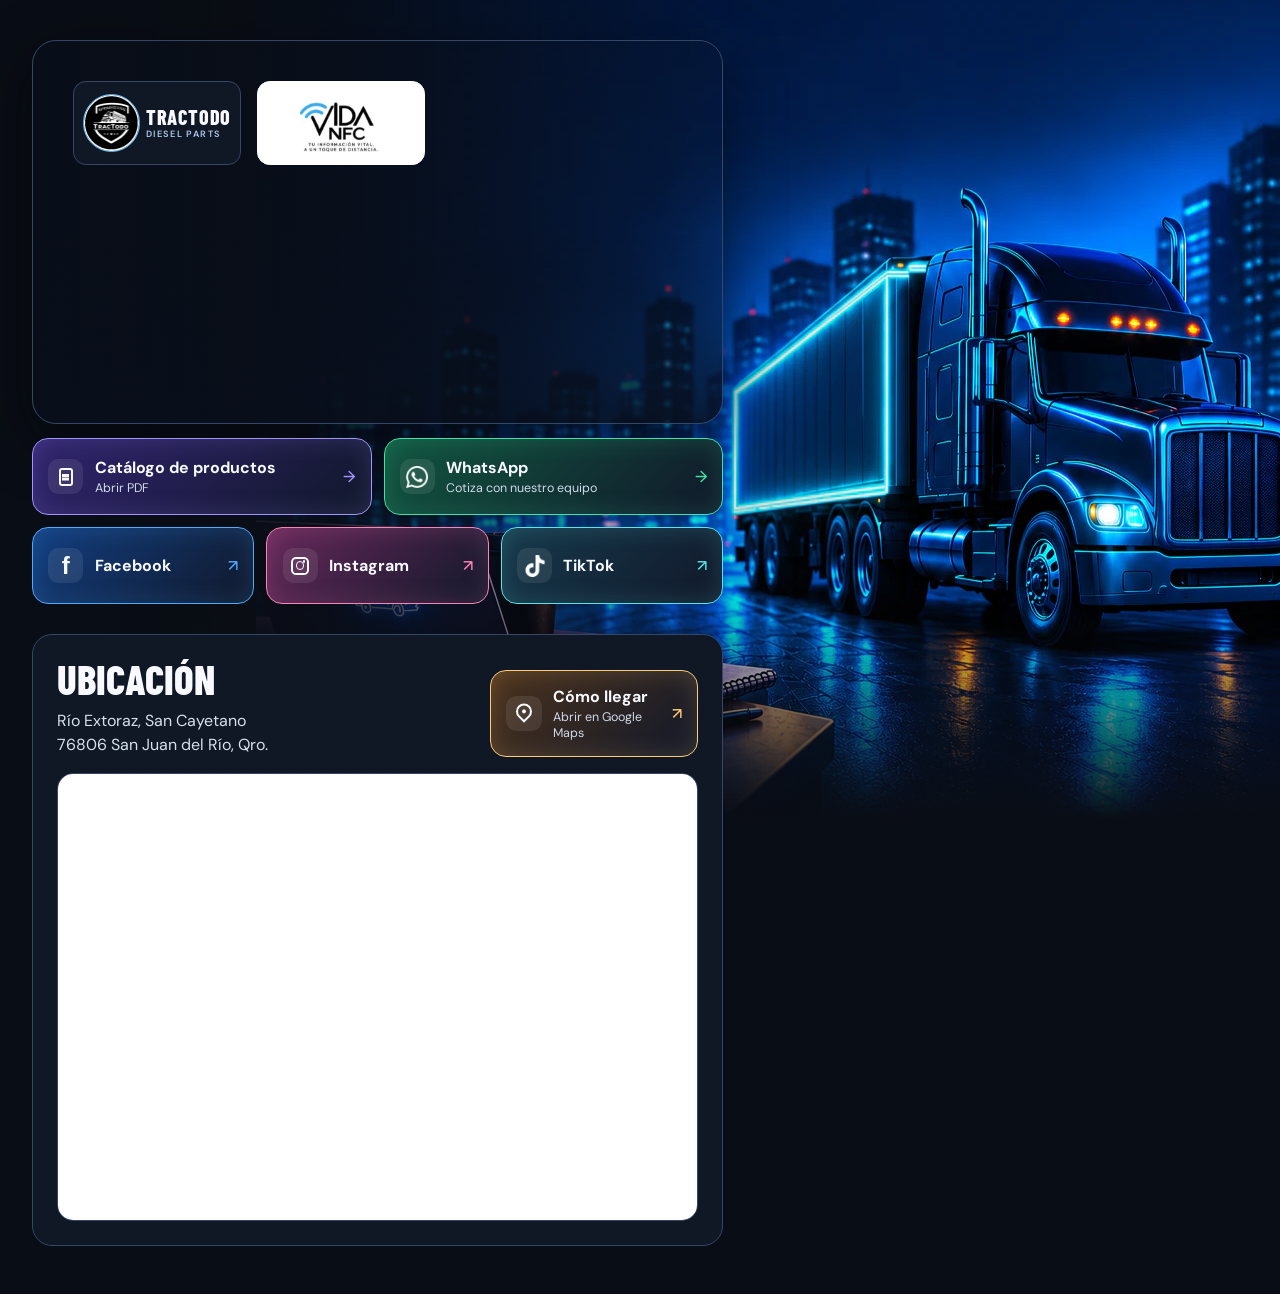
==== commit fec91854: "Iguala el tamaño de los logotipos de la portada" ====
--- a/index.html
+++ b/index.html
@@ -7,16 +7,69 @@
   <meta name="description" content="Vida NFC reúne el catálogo, los contactos y la ubicación de Tractodo Diesel Parts.">
   <title>Vida NFC | Tractodo Diesel Parts</title>
   <link rel="preload" href="fondo-tractodo.webp" as="image" type="image/webp">
-  <link rel="stylesheet" href="styles.css?v=6">
+  <link rel="stylesheet" href="styles.css?v=7">
+  <style>
+    .hero-brands {
+      --brand-logo-height: clamp(2.5rem, 11vw, 3.6rem);
+      display: grid;
+      grid-template-columns: repeat(2, minmax(0, 1fr));
+      gap: clamp(.55rem, 2.2vw, 1rem);
+      width: min(100%, 22rem);
+    }
+    .brand-badge {
+      box-sizing: border-box;
+      display: flex;
+      align-items: center;
+      justify-content: center;
+      gap: .35rem;
+      height: clamp(4.25rem, 15vw, 5.25rem);
+      min-width: 0;
+      margin: 0;
+      padding: .45rem;
+      border: 1px solid #354767;
+      border-radius: .8rem;
+    }
+    .brand-badge--tractodo {
+      background: #101725;
+      color: #f7f9ff;
+      font: 800 clamp(.75rem, 3.2vw, 1.25rem)/1 'Barlow Condensed', Impact, sans-serif;
+      letter-spacing: .04em;
+    }
+    .brand-badge--tractodo small {
+      display: block;
+      margin-top: .2rem;
+      color: #b0c8ea;
+      font: 600 clamp(.43rem, 1.4vw, .57rem)/1 'DM Sans', sans-serif;
+      letter-spacing: .15em;
+    }
+    .brand-badge img {
+      box-sizing: border-box;
+      display: block;
+      width: auto;
+      height: var(--brand-logo-height);
+      max-width: 100%;
+      object-fit: contain;
+    }
+    .brand-tractodo-logo {
+      flex: none;
+      aspect-ratio: 1;
+      border: 1px solid #5bbdff;
+      border-radius: 50%;
+    }
+    .brand-badge--vida { background: #fff; border-color: #fff; }
+  </style>
   <script src="botones.js" defer></script>
 </head>
 <body class="home-page">
   <main>
     <header class="hero">
       <div class="hero-brands">
-        <div class="brand"><img class="mark" src="tractodo-logo.webp" alt="" width="48" height="48"><span>TRACTODO <small>DIESEL PARTS</small></span></div>
-        <h1 class="project-title">
-          <img class="project-logo" src="vida-nfc.png" alt="Vida NFC. Tu información vital, a un toque de distancia." width="229" height="160">
+        <div class="brand-badge brand-badge--tractodo">
+          <img class="brand-tractodo-logo" src="tractodo-logo.webp" alt="" width="44" height="44">
+          <span>TRACTODO <small>DIESEL PARTS</small></span>
+        </div>
+        <h1 class="brand-badge brand-badge--vida">
+          <img class="brand-vida-logo" src="vida-nfc.png" alt="Vida NFC. Tu información vital, a un toque de distancia." width="96" height="67">
         </h1>
       </div>
     </header>
--- a/styles.css
+++ b/styles.css
@@ -27,20 +27,9 @@
     linear-gradient(0deg, #080e1ac7, transparent 50%);
   box-shadow: 0 18px 55px #03060c91;
 }
-.hero-brands { display: grid; grid-template-columns: max-content minmax(0, 11rem); align-items: center; gap: clamp(.6rem, 3vw, 1.5rem); }
-.brand { display: flex; align-items: center; gap: clamp(.4rem, 2vw, .75rem); font-family: 'Barlow Condensed', Impact, sans-serif; font-weight: 800; letter-spacing: .08em; font-size: clamp(1rem, 4vw, 1.35rem); }
-.brand small { display: block; color: #b0c8ea; font: 600 clamp(.45rem, 1.5vw, .58rem) 'DM Sans', sans-serif; letter-spacing: .2em; }
-.mark { width: clamp(1.75rem, 8vw, 2.7rem); height: auto; aspect-ratio: 1; object-fit: cover; border: 1px solid #5bbdff; border-radius: 50%; background: #f7f9ff; box-shadow: 0 0 20px #258aff65; }
 h1 { font: 800 clamp(1.75rem, 9.6vw, 6rem)/.92 'Barlow Condensed', Impact, sans-serif; text-transform: uppercase; margin: 1.8rem 0 .95rem; letter-spacing: .015em; overflow-wrap: anywhere; }
-.project-title {
-  margin: 0;
-  padding: clamp(.35rem, 1.5vw, .65rem);
-  border-radius: .85rem;
-  background: #fff;
-  box-shadow: 0 .5rem 1.5rem #03060c88;
-  color: #090d15;
-}
-.project-logo { display: block; width: 100%; height: auto; }
+/* Bound the previous logo markup when a browser still has the older HTML cached. */
+.hero .project-logo { display: block; max-width: min(100%, 11rem); height: auto; }
 .actions { display: grid; grid-template-columns: minmax(0, 1fr); gap: .75rem; margin: .9rem 0 1.9rem; }
 .tile { --accent: #a294ff; --fill: #30236d; display: flex; align-items: center; gap: .7rem; padding: .95rem; min-height: 4.8rem; border: 1px solid var(--accent); border-radius: 1rem; background: linear-gradient(135deg, var(--fill), #11182a); box-shadow: inset 0 0 24px color-mix(in srgb, var(--accent) 18%, transparent); }
 .whatsapp { --accent: #43e1a3; --fill: #115640; }
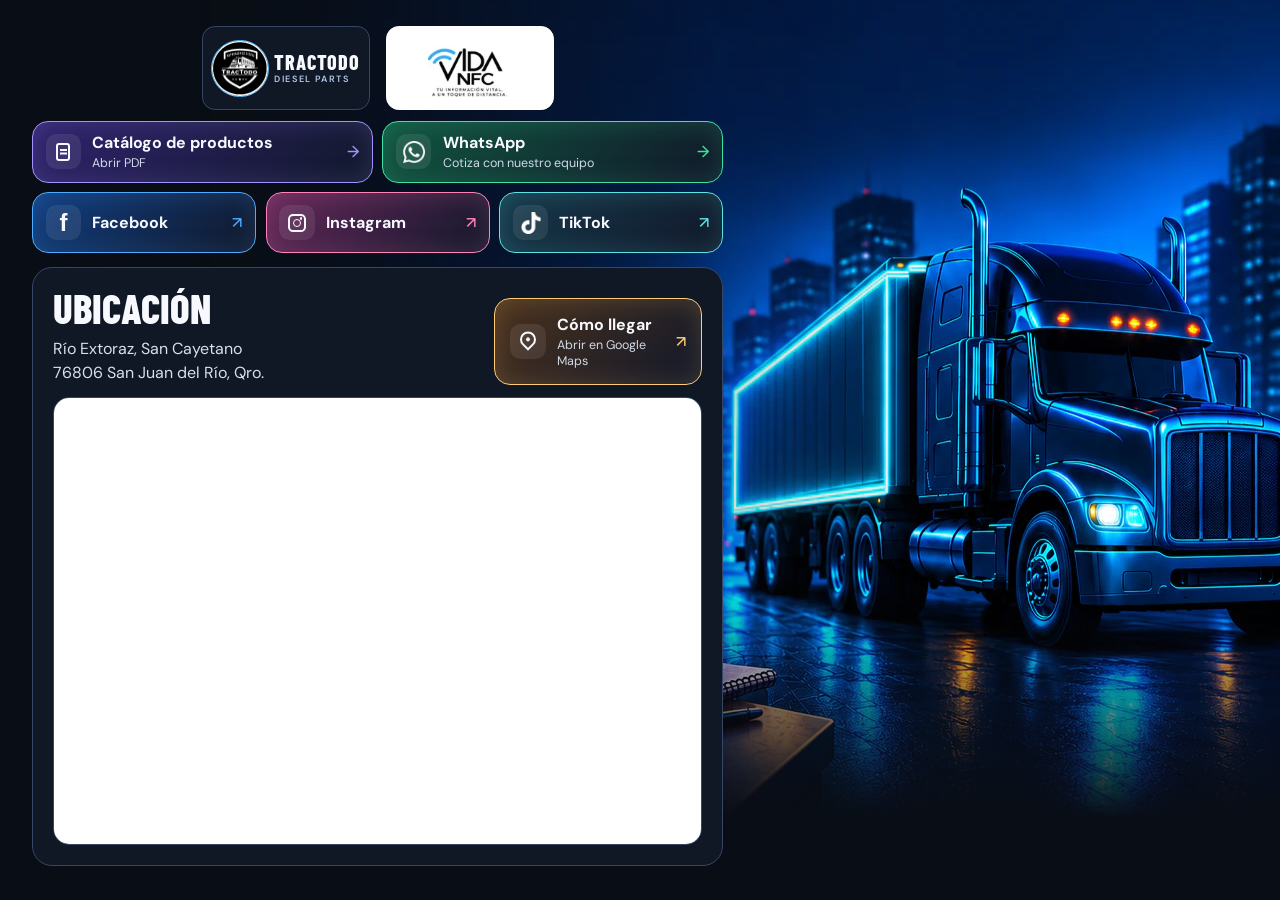
==== commit 93ae6123: "Compacta la portada y acerca los accesos" ====
--- a/index.html
+++ b/index.html
@@ -7,7 +7,7 @@
   <meta name="description" content="Vida NFC reúne el catálogo, los contactos y la ubicación de Tractodo Diesel Parts.">
   <title>Vida NFC | Tractodo Diesel Parts</title>
   <link rel="preload" href="fondo-tractodo.webp" as="image" type="image/webp">
-  <link rel="stylesheet" href="styles.css?v=7">
+  <link rel="stylesheet" href="styles.css?v=8">
   <style>
     .hero-brands {
       --brand-logo-height: clamp(2.5rem, 11vw, 3.6rem);
@@ -80,13 +80,13 @@
       <a class="tile whatsapp" href="whatsapp.html">
         <span class="icon"><img src="whatsapp.png" alt="" width="22" height="22"></span><span><strong>WhatsApp</strong><small>Cotiza con nuestro equipo</small></span><b aria-hidden="true">→</b>
       </a>
-      <a class="tile facebook" href="https://www.facebook.com/profile.php?id=100070995052516" target="_blank" rel="noopener noreferrer">
+      <a class="tile social facebook" href="https://www.facebook.com/profile.php?id=100070995052516" target="_blank" rel="noopener noreferrer">
         <span class="icon social-f" aria-hidden="true">f</span><span><strong>Facebook</strong></span><b aria-hidden="true">↗</b>
       </a>
-      <a class="tile instagram" href="https://www.instagram.com/tractodo.diesel.parts/" target="_blank" rel="noopener noreferrer">
+      <a class="tile social instagram" href="https://www.instagram.com/tractodo.diesel.parts/" target="_blank" rel="noopener noreferrer">
         <span class="icon" aria-hidden="true"><i class="camera"></i></span><span><strong>Instagram</strong></span><b aria-hidden="true">↗</b>
       </a>
-      <a class="tile tiktok" href="https://www.tiktok.com/@tractodo4" target="_blank" rel="noopener noreferrer">
+      <a class="tile social tiktok" href="https://www.tiktok.com/@tractodo4" target="_blank" rel="noopener noreferrer">
         <span class="icon"><img src="tiktok.png" alt="" width="22" height="22"></span><span><strong>TikTok</strong></span><b aria-hidden="true">↗</b>
       </a>
     </nav>
--- a/styles.css
+++ b/styles.css
@@ -16,21 +16,17 @@
     url('fondo-tractodo.webp') center bottom / 100% auto no-repeat;
 }
 main { width: min(100% - 2rem, 46rem); margin: auto; padding: clamp(1rem, 4vw, 2.5rem) 0 3rem; }
+.home-page main { padding: clamp(.8rem, 2.6vw, 1.65rem) 0 1.75rem; }
 a { color: inherit; text-decoration: none; }
 a:focus-visible { outline: 3px solid #fff; outline-offset: 4px; }
-.hero {
-  min-height: 20rem;
-  padding: clamp(1.4rem, 5vw, 2.5rem);
-  border: 1px solid #354767;
-  border-radius: 1.5rem;
-  background: linear-gradient(90deg, #080e1ac7, #080e1a2e 77%),
-    linear-gradient(0deg, #080e1ac7, transparent 50%);
-  box-shadow: 0 18px 55px #03060c91;
-}
+.hero { margin-bottom: .65rem; }
+.hero-brands { margin-inline: auto; }
 h1 { font: 800 clamp(1.75rem, 9.6vw, 6rem)/.92 'Barlow Condensed', Impact, sans-serif; text-transform: uppercase; margin: 1.8rem 0 .95rem; letter-spacing: .015em; overflow-wrap: anywhere; }
 /* Bound the previous logo markup when a browser still has the older HTML cached. */
 .hero .project-logo { display: block; max-width: min(100%, 11rem); height: auto; }
-.actions { display: grid; grid-template-columns: minmax(0, 1fr); gap: .75rem; margin: .9rem 0 1.9rem; }
+.actions { display: grid; grid-template-columns: repeat(6, minmax(0, 1fr)); gap: .6rem; margin: 0 0 .85rem; }
+.actions .tile { grid-column: span 2; min-height: 3.8rem; padding: .65rem .8rem; }
+.actions :is(.catalog, .whatsapp) { grid-column: 1 / -1; }
 .tile { --accent: #a294ff; --fill: #30236d; display: flex; align-items: center; gap: .7rem; padding: .95rem; min-height: 4.8rem; border: 1px solid var(--accent); border-radius: 1rem; background: linear-gradient(135deg, var(--fill), #11182a); box-shadow: inset 0 0 24px color-mix(in srgb, var(--accent) 18%, transparent); }
 .whatsapp { --accent: #43e1a3; --fill: #115640; }
 .location { --accent: #ffcb75; --fill: #4b321d; }
@@ -64,8 +60,8 @@
 .pdf-top a, .back-link { display: grid; place-items: center; min-height: 44px; padding: .65rem .85rem; text-align: center; border: 1px solid #4c6286; border-radius: .65rem; background: #17233b; }
 .back-link { width: max-content; }
 .pdf-title { font-size: clamp(2rem, 7.5vw, 4.5rem); line-height: 1; }
-.location-section { padding: clamp(1rem, 4vw, 1.5rem); scroll-margin-top: 1rem; border: 1px solid #354767; border-radius: 1.25rem; background: #101725; }
-.location-details { display: grid; gap: 1rem; margin-bottom: 1rem; }
+.location-section { padding: clamp(.85rem, 3vw, 1.25rem); scroll-margin-top: 1rem; border: 1px solid #354767; border-radius: 1.25rem; background: #101725; }
+.location-details { display: grid; gap: .75rem; margin-bottom: .75rem; }
 .location-title { margin: 0 0 .55rem; font: 800 clamp(1.8rem, 6vw, 2.55rem)/1 'Barlow Condensed', Impact, sans-serif; text-transform: uppercase; }
 .location-address { color: #d6e0ee; font-style: normal; line-height: 1.5; }
 .map-directions { min-height: 3.65rem; }
@@ -74,12 +70,16 @@
   .pdf-top { grid-template-columns: repeat(3, minmax(0, 1fr)); }
 }
 @media (min-width: 38rem) {
-  .actions { grid-template-columns: repeat(6, minmax(0, 1fr)); }
-  .actions .tile { grid-column: span 2; }
   .actions :is(.catalog, .whatsapp) { grid-column: span 3; }
-  .hero { min-height: 24rem; }
   .location-details { grid-template-columns: minmax(0, 1fr) auto; align-items: end; }
   .map-directions { min-width: 13rem; }
+}
+@media (max-width: 37.99rem) {
+  .actions .social { flex-direction: column; justify-content: center; gap: .25rem; padding: .4rem .2rem; text-align: center; }
+  .social .icon { flex: none; width: 1.65rem; font-size: 1.2rem; }
+  .social .icon img { width: 1.15rem; height: 1.15rem; }
+  .social strong { font-size: clamp(.75rem, 3.4vw, .9rem); }
+  .social > b { display: none; }
 }
 @media (min-width: 64rem) {
   .home-page main {
